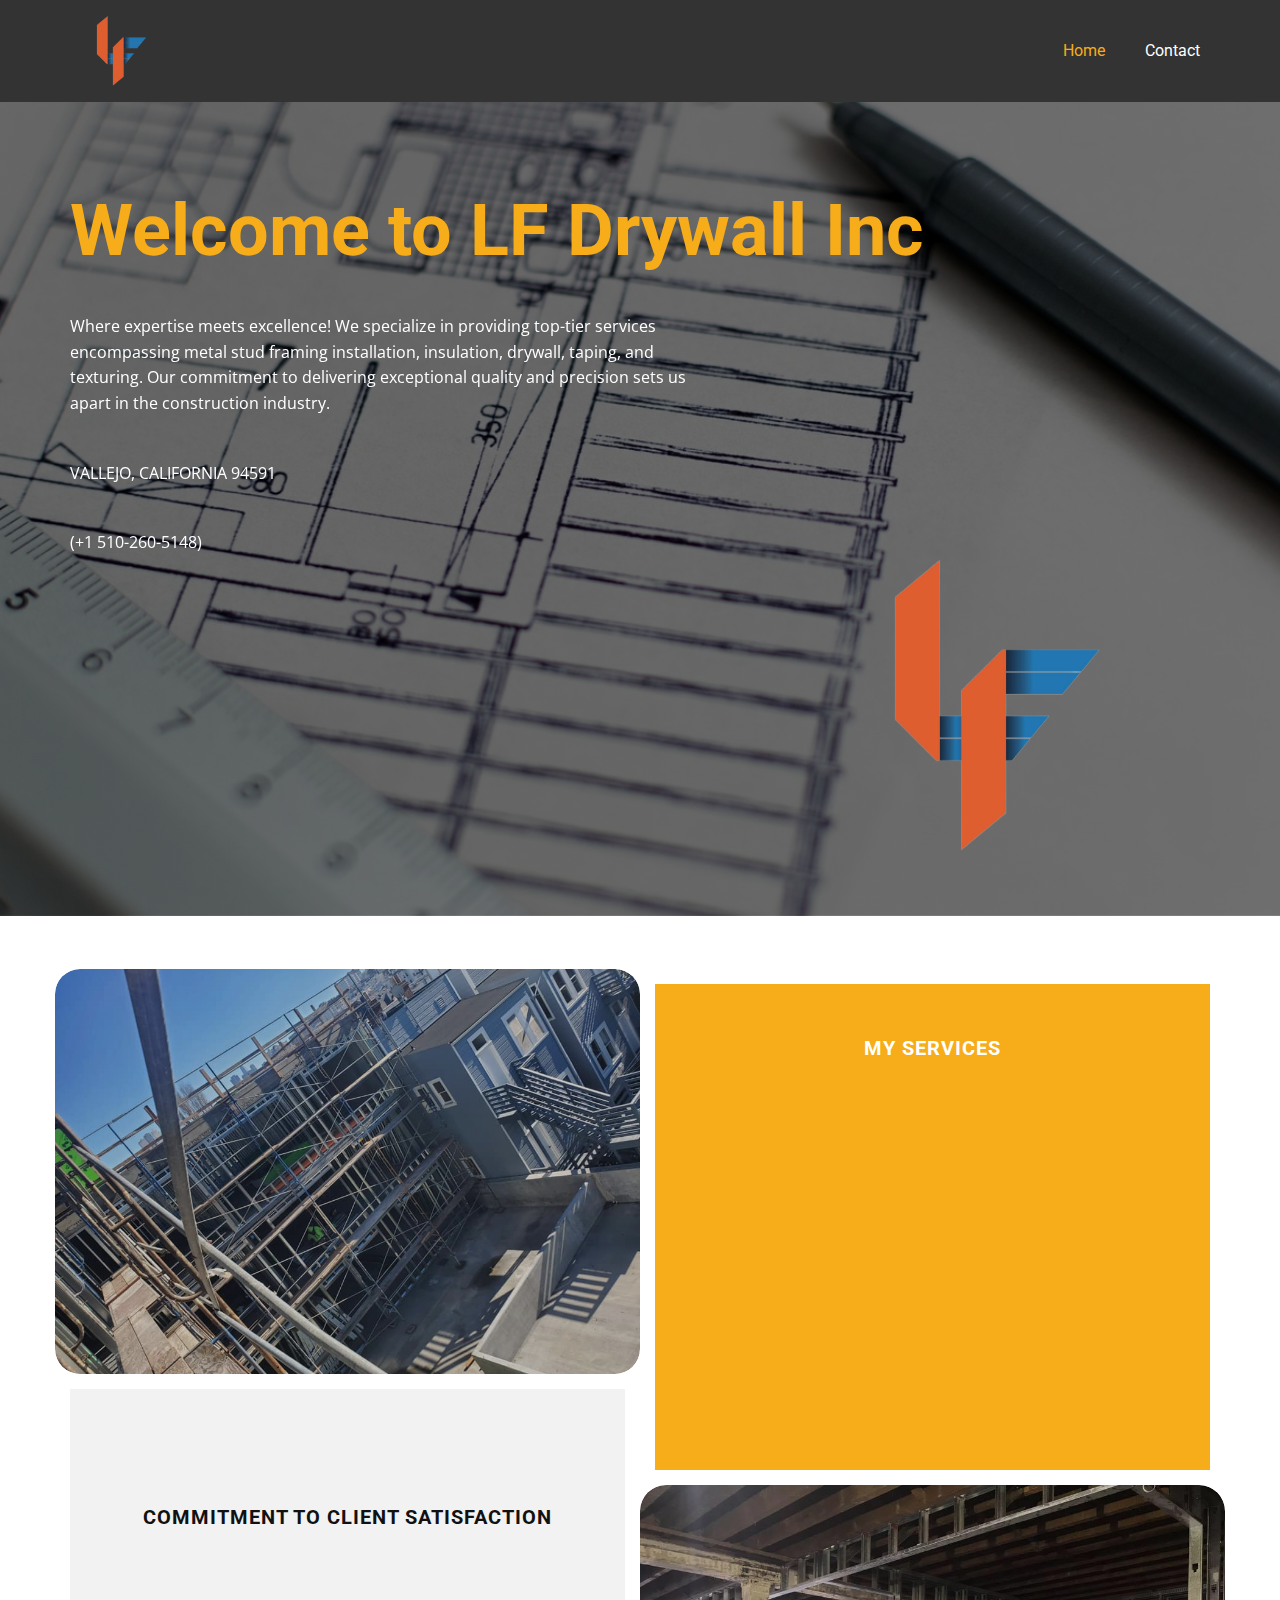
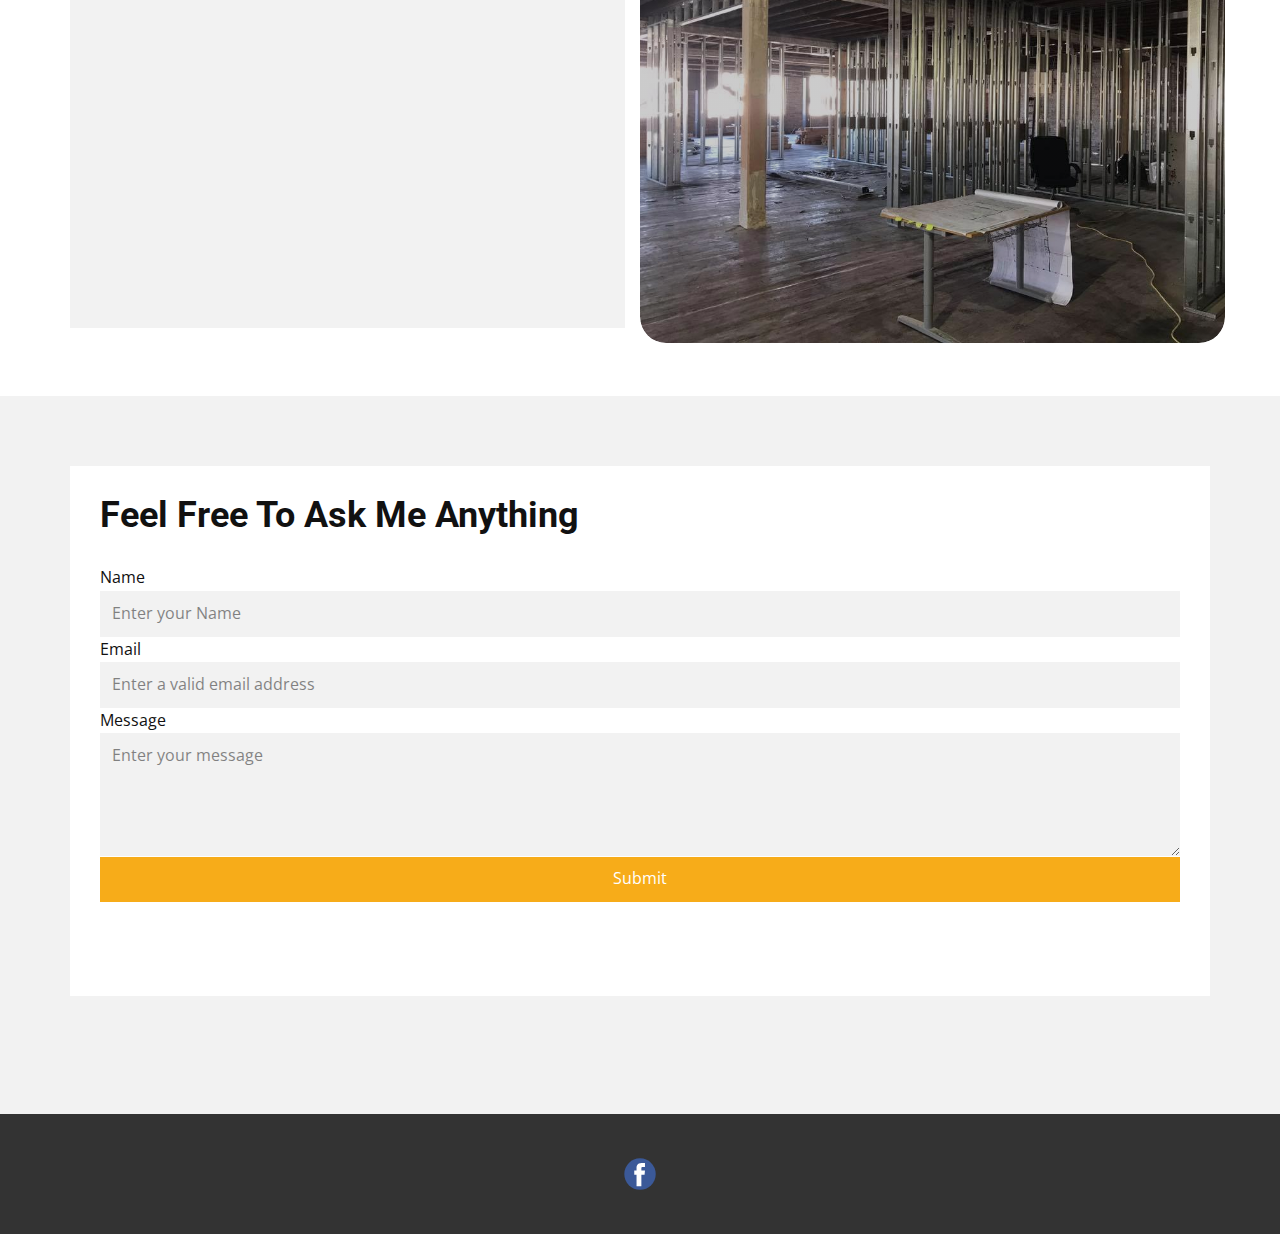
==== index.html @ daeed868 "Add files via upload" ====
<!DOCTYPE html>
<html style="font-size: 16px;" lang="es"><head>
    <meta name="viewport" content="width=device-width, initial-scale=1.0">
    <meta charset="utf-8">
    <meta name="keywords" content="About Our Company, Home Repair Services, Home repair specialists">
    <meta name="description" content="Professional installation of metal stud framing, insulation, drywall, tape and textures.">
    <title>LF Drywall Inc</title>
    <link rel="stylesheet" href="nicepage.css" media="screen">
<link rel="stylesheet" href="LF-Drywall-Inc.css" media="screen">
    <script class="u-script" type="text/javascript" src="jquery.js" defer=""></script>
    <script class="u-script" type="text/javascript" src="nicepage.js" defer=""></script>
    <meta name="generator" content="Nicepage 6.0.3, nicepage.com">
    <meta name="referrer" content="origin">
    <meta property="og:title" content="LF Drywall Inc">
    <meta property="og:description" content="Professional installation of metal stud framing, insulation, drywall, tape and textures.">
    <meta property="og:image" content="images/logo_drywall-removebg-preview.png">
    <link id="u-theme-google-font" rel="stylesheet" href="https://fonts.googleapis.com/css?family=Roboto:100,100i,300,300i,400,400i,500,500i,700,700i,900,900i|Open+Sans:300,300i,400,400i,500,500i,600,600i,700,700i,800,800i">
    <link id="u-page-google-font" rel="stylesheet" href="https://fonts.googleapis.com/css?family=Roboto:100,100i,300,300i,400,400i,500,500i,700,700i,900,900i">
    
    
    
    
    
    <script type="application/ld+json">{
		"@context": "http://schema.org",
		"@type": "Organization",
		"name": "",
		"logo": "images/logo_drywall-removebg-preview.png?rand=a985",
		"sameAs": [
				"https://www.facebook.com/profile.php?id=100057269866777"
		]
}</script>
    <meta name="theme-color" content="#89b2d8">
    <meta property="og:type" content="website">
  <meta data-intl-tel-input-cdn-path="intlTelInput/"></head>
  <body data-home-page="LF-Drywall-Inc.html" data-home-page-title="LF Drywall Inc" data-path-to-root="./" data-include-products="false" class="u-body u-overlap u-overlap-contrast u-xl-mode" data-lang="es"><header class="u-clearfix u-grey-80 u-header u-header" id="sec-75b6"><div class="u-clearfix u-sheet u-sheet-1">
        <a href="https://www.facebook.com/profile.php?id=100057269866777" class="u-image u-logo u-image-1" data-image-width="500" data-image-height="500">
          <img src="images/logo_drywall-removebg-preview.png?rand=a985" class="u-logo-image u-logo-image-1">
        </a>
        <nav class="u-menu u-menu-one-level u-offcanvas u-menu-1">
          <div class="menu-collapse" style="font-size: 1rem; letter-spacing: 0px;">
            <a class="u-button-style u-custom-left-right-menu-spacing u-custom-padding-bottom u-custom-top-bottom-menu-spacing u-nav-link u-text-active-palette-1-base u-text-hover-palette-2-base" href="#">
              <svg class="u-svg-link" viewBox="0 0 24 24"><use xmlns:xlink="http://www.w3.org/1999/xlink" xlink:href="#menu-hamburger"></use></svg>
              <svg class="u-svg-content" version="1.1" id="menu-hamburger" viewBox="0 0 16 16" x="0px" y="0px" xmlns:xlink="http://www.w3.org/1999/xlink" xmlns="http://www.w3.org/2000/svg"><g><rect y="1" width="16" height="2"></rect><rect y="7" width="16" height="2"></rect><rect y="13" width="16" height="2"></rect>
</g></svg>
            </a>
          </div>
          <div class="u-custom-menu u-nav-container">
            <ul class="u-custom-font u-font-roboto u-nav u-spacing-20 u-unstyled u-nav-1"><li class="u-nav-item"><a class="u-border-active-palette-1-base u-border-hover-palette-1-base u-button-style u-nav-link u-text-active-palette-3-base u-text-hover-palette-3-light-2 u-text-white" href="LF-Drywall-Inc.html" style="padding: 10px;">Home</a>
</li><li class="u-nav-item"><a class="u-border-active-palette-1-base u-border-hover-palette-1-base u-button-style u-nav-link u-text-active-palette-3-base u-text-hover-palette-3-light-2 u-text-white" href="Contact.html" style="padding: 10px;">Contact</a>
</li></ul>
          </div>
          <div class="u-custom-menu u-nav-container-collapse">
            <div class="u-black u-container-style u-inner-container-layout u-opacity u-opacity-95 u-sidenav">
              <div class="u-inner-container-layout u-sidenav-overflow">
                <div class="u-menu-close"></div>
                <ul class="u-align-center u-nav u-popupmenu-items u-unstyled u-nav-2"><li class="u-nav-item"><a class="u-button-style u-nav-link" href="LF-Drywall-Inc.html">Home</a>
</li><li class="u-nav-item"><a class="u-button-style u-nav-link" href="Contact.html">Contact</a>
</li></ul>
              </div>
            </div>
            <div class="u-black u-menu-overlay u-opacity u-opacity-70"></div>
          </div>
        </nav>
      </div></header>
    <section class="u-align-center u-clearfix u-container-align-center-sm u-container-align-center-xs u-container-align-left-xxl u-image u-shading u-section-1" id="carousel_2033" data-image-width="1280" data-image-height="853">
      <h1 class="u-align-center-sm u-align-center-xs u-align-left-lg u-align-left-md u-align-left-xl u-text u-text-palette-3-base u-text-1" data-animation-name="customAnimationIn" data-animation-duration="1500" data-animation-delay="0"> Welcome to LF Drywall Inc</h1>
      <p class="u-align-center-sm u-align-center-xs u-align-left-lg u-align-left-md u-align-left-xl u-large-text u-text u-text-body-alt-color u-text-variant u-text-2" data-animation-name="customAnimationIn" data-animation-duration="1500" data-animation-delay="250"> Where expertise meets excellence! We specialize in providing top-tier services encompassing metal stud framing installation, insulation, drywall, taping, and texturing. Our commitment to delivering exceptional quality and precision sets us apart in the construction industry.</p>
      <p class="u-align-center-sm u-align-center-xs u-align-left-lg u-align-left-md u-align-left-xl u-large-text u-text u-text-body-alt-color u-text-variant u-text-2" data-animation-name="customAnimationIn" data-animation-duration="1500" data-animation-delay="250"> VALLEJO, CALIFORNIA 94591 </p>
      <p class="u-align-center-sm u-align-center-xs u-align-left-lg u-align-left-md u-align-left-xl u-large-text u-text u-text-body-alt-color u-text-variant u-text-2" data-animation-name="customAnimationIn" data-animation-duration="1500" data-animation-delay="250"> (+1 510-260-5148) </p>
      <img class="u-image u-image-contain u-image-default u-preserve-proportions u-image-1" src="images/logo_drywall-removebg-preview.png?rand=f177" alt="" data-image-width="500" data-image-height="500">
    </section>
    <section class="u-clearfix u-container-align-center u-section-2" id="sec-ec52">
      <div class="u-clearfix u-sheet u-valign-middle u-sheet-1">
        <div class="data-layout-selected u-clearfix u-expanded-width u-gutter-30 u-layout-wrap u-layout-wrap-1">
          <div class="u-gutter-0 u-layout">
            <div class="u-layout-row">
              <div class="u-size-30 u-size-60-md">
                <div class="u-layout-col">
                  <div class="u-container-style u-hover-feature u-image u-image-round u-layout-cell u-left-cell u-radius u-shading u-size-40 u-image-1" src="" data-image-width="960" data-image-height="720">
                    <div class="u-container-layout u-valign-middle u-container-layout-1"></div>
                  </div>
                  <div class="u-container-align-center u-container-style u-grey-5 u-layout-cell u-left-cell u-size-20 u-layout-cell-2">
                    <div class="u-container-layout u-valign-middle u-container-layout-2">
                      <h5 class="u-align-center u-text u-text-1"> Commitment to Client Satisfaction</h5>
                      <p class="u-align-left u-text u-text-2" data-animation-name="customAnimationIn" data-animation-duration="2250"> At LF Drywall Inc, client satisfaction is paramount. We collaborate closely with our clients, from project inception to completion, ensuring that their unique needs and expectations are not only met but exceeded. Our dedication to delivering projects on time and within specifications underscores our commitment to excellence.</p>
                    </div>
                  </div>
                </div>
              </div>
              <div class="u-size-30 u-size-60-md">
                <div class="u-layout-col">
                  <div class="u-align-center u-container-style u-layout-cell u-palette-3-base u-right-cell u-shape-rectangle u-size-20 u-layout-cell-3">
                    <div class="u-container-layout u-valign-bottom u-container-layout-3">
                      <h5 class="u-align-center u-text u-text-default u-text-3"> MY Services</h5>
                      <ul class="u-align-left u-text u-text-4" data-animation-name="customAnimationIn" data-animation-duration="2250">
                        <li>
                          <span style="font-weight: 700;">Metal Stud Framing Installation:</span> Our team ensures precise and reliable installation for sturdy and durable structural foundations.
                        </li>
                        <li>
                          <span style="font-weight: 700;">Insulation Expertise:</span> We provide superior insulation solutions tailored to meet energy efficiency and specific project requirements.
                        </li>
                        <li>
                          <span style="font-weight: 700;">Drywall, Taping, and Texturing: </span>From installation to finishing touches, our attention to detail ensures a seamless and polished outcome for every surface.
                        </li>
                      </ul>
                    </div>
                  </div>
                  <div class="u-container-style u-hover-feature u-image u-image-round u-layout-cell u-radius u-right-cell u-shading u-size-40 u-image-2" src="" data-image-width="960" data-image-height="720">
                    <div class="u-container-layout u-valign-middle u-container-layout-4"></div>
                  </div>
                </div>
              </div>
            </div>
          </div>
        </div>
      </div>
      
      
    </section>
    <section class="u-clearfix u-grey-5 u-section-3" id="sec-158d">
      <div class="u-clearfix u-sheet u-sheet-1">
        <div class="data-layout-selected u-clearfix u-expanded-width u-gutter-30 u-layout-wrap u-layout-wrap-1">
          <div class="u-layout">
            <div class="u-layout-row">
              <div class="u-container-style u-layout-cell u-size-60 u-white u-layout-cell-1">
                <div class="u-container-layout u-container-layout-1">
                  <h2 class="u-text u-text-default u-text-1"> Feel Free To Ask Me Anything</h2>
                  <div class="u-expanded-width u-form u-form-1">
                    <form action="https://formsubmit.co/05aed440c437f35fdfe6ed589f1fd835" method="POST" style="padding: 0px;">
                      
                      <label class="name">Name</label>
                      <input type="text" placeholder="Enter your Name" name="name" class="u-border-none u-grey-5 u-input u-input-rectangle" required>
                    
                    
                      <label for="email-513e" class="u-label">Email</label>
                      <input type="email" placeholder="Enter a valid email address" id="email-513e" name="email" class="u-border-none u-grey-5 u-input u-input-rectangle" required="">
                    
                    
                      <label for="message-513e" class="u-label">Message</label>
                      <textarea placeholder="Enter your message" rows="4" cols="50" id="message-513e" name="message" class="u-border-none u-grey-5 u-input u-input-rectangle" required=""></textarea>
                    
                    
                      <a href="#" class="u-border-none u-btn u-btn-submit u-button-style u-hover-black u-palette-3-base u-btn-1">Submit</a>
                      <input type="submit" value="submit" class="u-form-control-hidden">
                    
                    <div class="u-form-send-message u-form-send-success"> Thank you! Your message has been sent. </div>
                      <div class="u-form-send-error u-form-send-message"> Unable to send your message. Please fix errors then try again. </div>
                      <input type="hidden" value="" name="recaptchaResponse">
                      <input type="hidden" name="formServices" value="031c166f-878c-89b9-c90a-f54538aeab88">
                    </form>
                  </div>
                </div>
              </div>
            </div>
          </div>
        </div>
      </div>
    </section>
    
    
    
    <footer class="u-clearfix u-footer u-grey-80" id="sec-9346"><div class="u-clearfix u-sheet u-valign-middle u-sheet-1">
        <div class="u-align-left u-social-icons u-spacing-10 u-social-icons-1">
          <a class="u-social-url" title="facebook" target="_blank" href="https://www.facebook.com/profile.php?id=100057269866777"><span class="u-icon u-social-facebook u-social-icon u-icon-1"><svg class="u-svg-link" preserveAspectRatio="xMidYMin slice" viewBox="0 0 112 112" style=""><use xmlns:xlink="http://www.w3.org/1999/xlink" xlink:href="#svg-6a77"></use></svg><svg class="u-svg-content" viewBox="0 0 112 112" x="0" y="0" id="svg-6a77"><circle fill="currentColor" cx="56.1" cy="56.1" r="55"></circle><path fill="#FFFFFF" d="M73.5,31.6h-9.1c-1.4,0-3.6,0.8-3.6,3.9v8.5h12.6L72,58.3H60.8v40.8H43.9V58.3h-8V43.9h8v-9.2
      c0-6.7,3.1-17,17-17h12.5v13.9H73.5z"></path></svg></span>
          </a>
        </div>
      </div></footer>

  
</body></html>
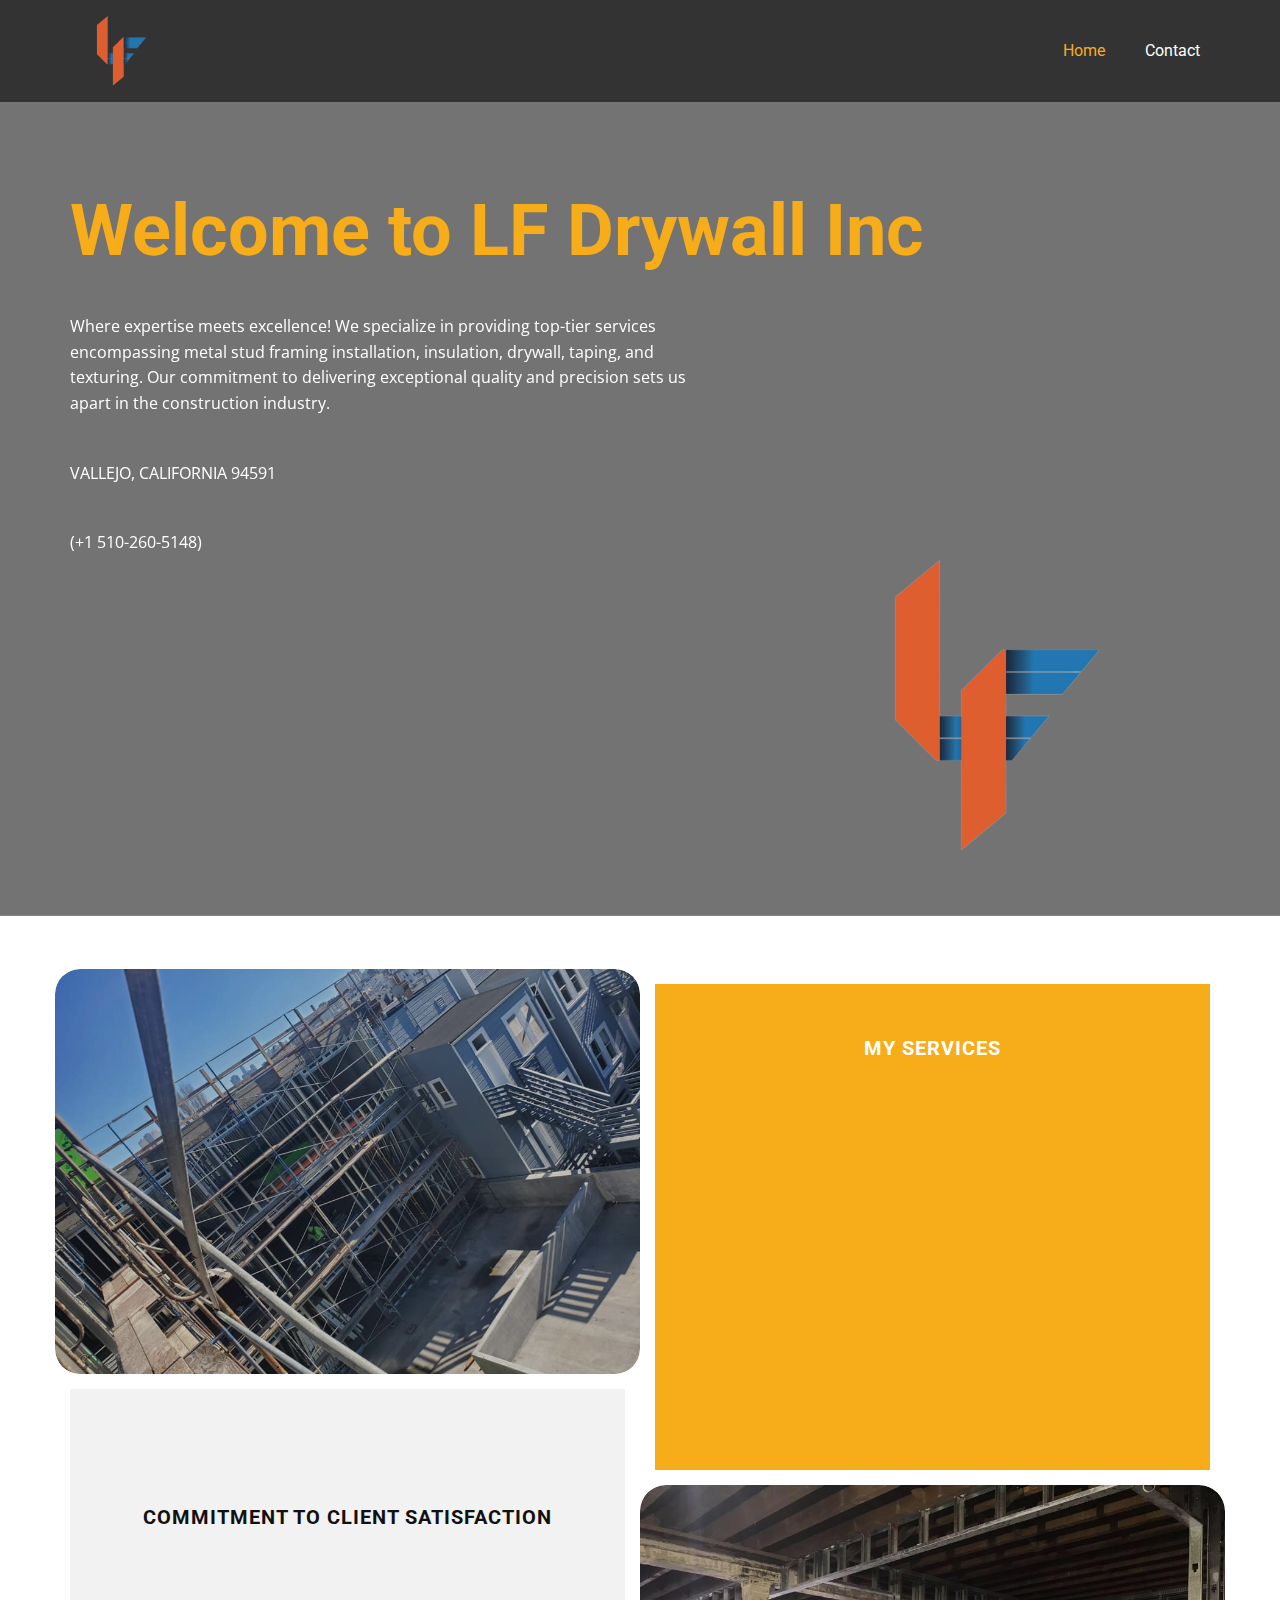
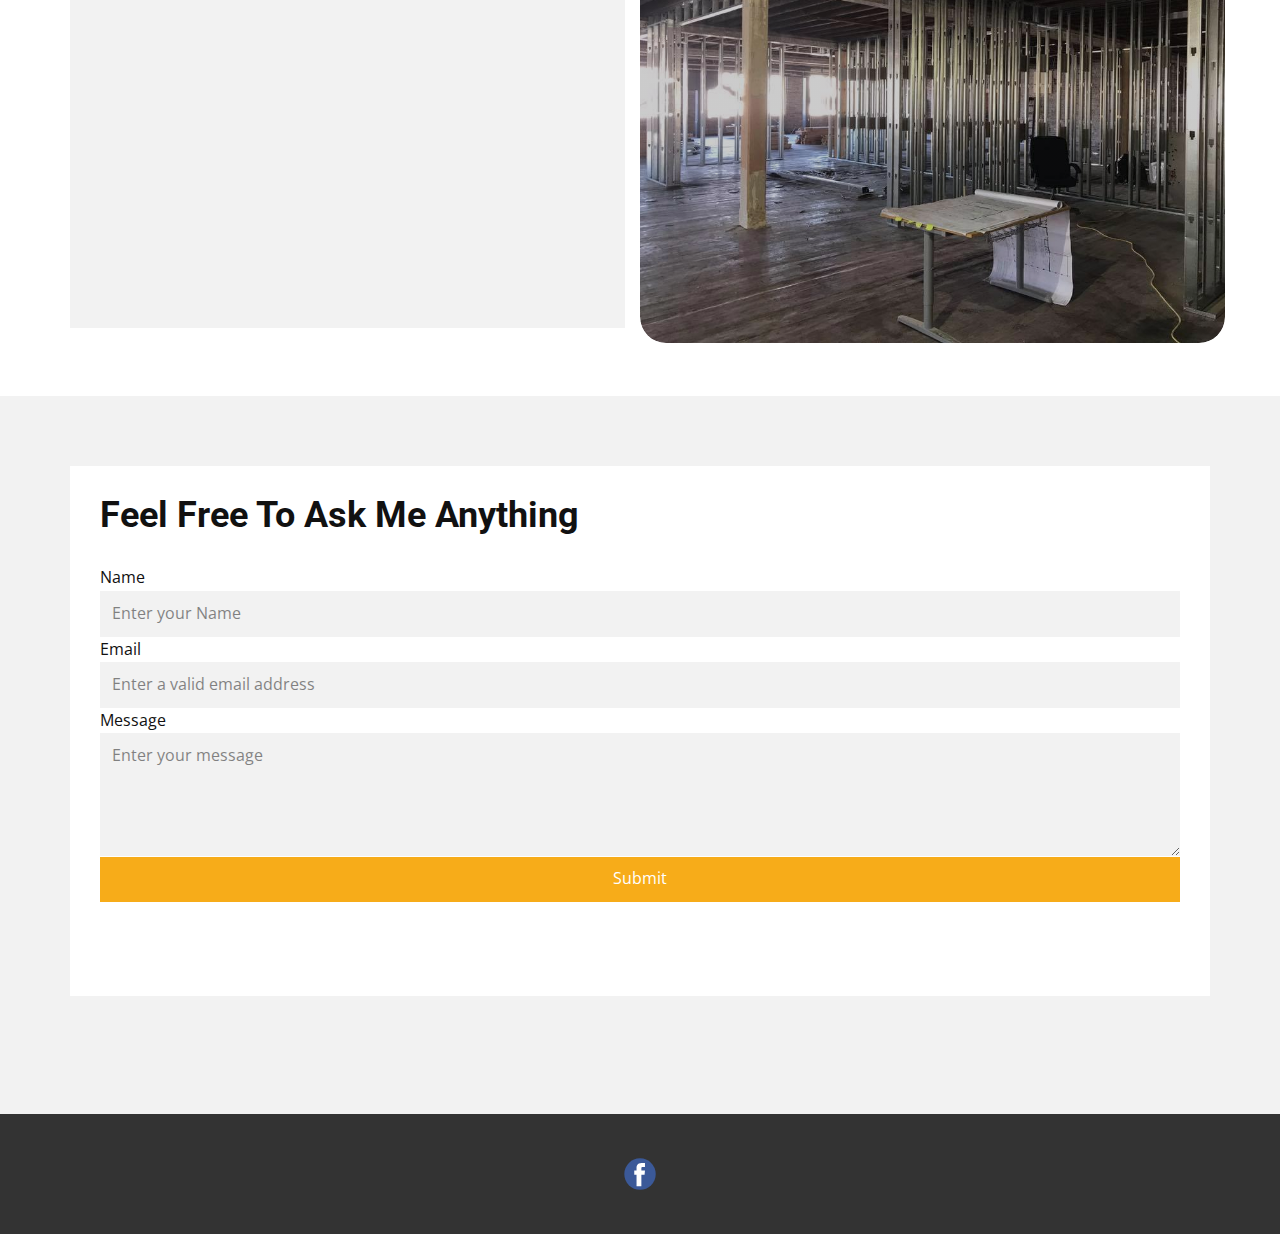
==== commit 59d340c3: "Add favicon" ====
--- a/index.html
+++ b/index.html
@@ -16,7 +16,7 @@
     <meta property="og:image" content="images/logo_drywall-removebg-preview.png">
     <link id="u-theme-google-font" rel="stylesheet" href="https://fonts.googleapis.com/css?family=Roboto:100,100i,300,300i,400,400i,500,500i,700,700i,900,900i|Open+Sans:300,300i,400,400i,500,500i,600,600i,700,700i,800,800i">
     <link id="u-page-google-font" rel="stylesheet" href="https://fonts.googleapis.com/css?family=Roboto:100,100i,300,300i,400,400i,500,500i,700,700i,900,900i">
-    
+    <link rel="icon" href="images/favicon.ico">
     
     
     
@@ -169,4 +169,4 @@
       </div></footer>
 
   
-</body></html>+</body></html>
--- a/LF-Drywall-Inc.css
+++ b/LF-Drywall-Inc.css
@@ -1,5 +1,5 @@
  .u-section-1 {
-  background-image: linear-gradient(0deg, rgba(0,0,0,0.55), rgba(0,0,0,0.55)), url("images/14c987ac57bc645c316965951ab0fe072470af98cae3e6bb9ed05f077d5afea17191c845c1fa1fa99a733bed8e1babf81ccecad11eed7b37339f24_1280.jpg");
+  background-image: linear-gradient(0deg, rgba(0,0,0,0.55), rgba(0,0,0,0.55)), url("images/main_bg.jpg");
   background-position: 50% 50%;
   min-height: 777px;
 }
@@ -522,4 +522,4 @@
   .u-section-3 .u-layout-cell-1 {
     min-height: 100px;
   }
-}+}
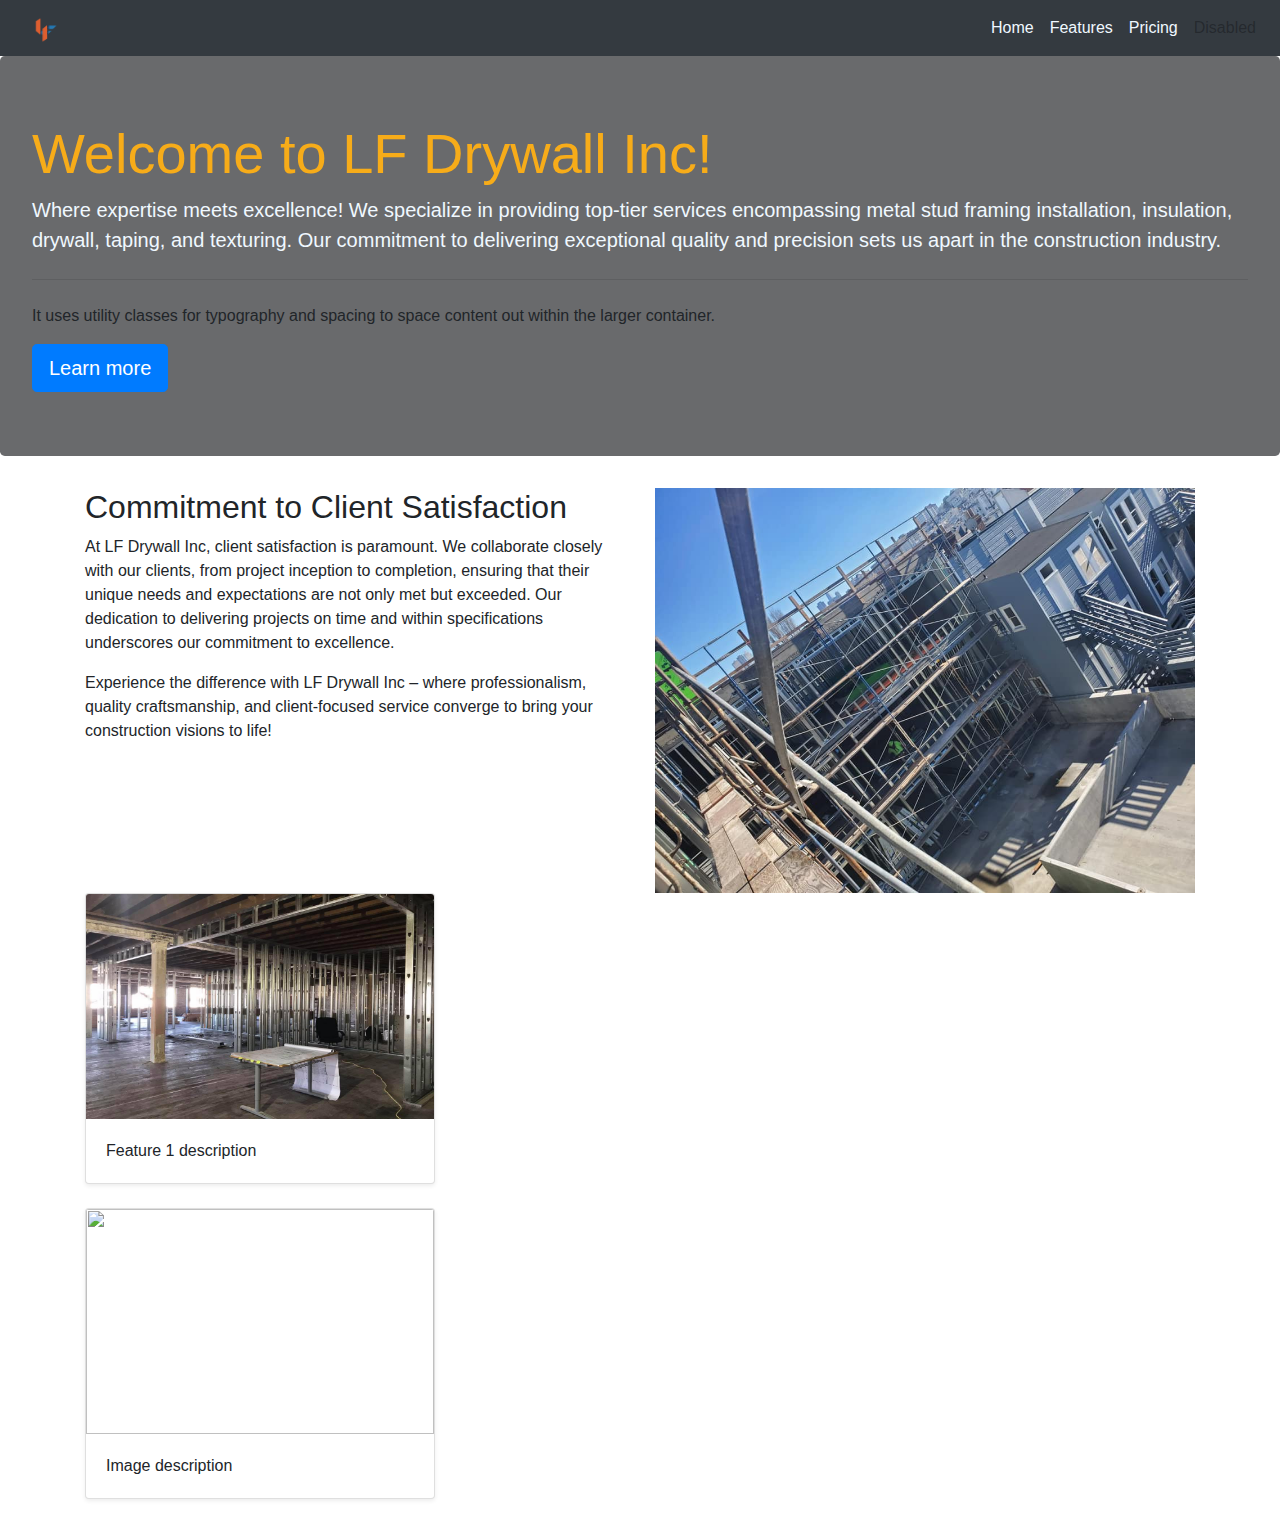
==== commit 0df1fcff: "New page" ====
--- a/index.html
+++ b/index.html
@@ -1,172 +1,102 @@
 <!DOCTYPE html>
-<html style="font-size: 16px;" lang="es"><head>
+<html lang="en">
+<head>
+    <meta charset="UTF-8">
     <meta name="viewport" content="width=device-width, initial-scale=1.0">
-    <meta charset="utf-8">
-    <meta name="keywords" content="About Our Company, Home Repair Services, Home repair specialists">
-    <meta name="description" content="Professional installation of metal stud framing, insulation, drywall, tape and textures.">
     <title>LF Drywall Inc</title>
-    <link rel="stylesheet" href="nicepage.css" media="screen">
-<link rel="stylesheet" href="LF-Drywall-Inc.css" media="screen">
-    <script class="u-script" type="text/javascript" src="jquery.js" defer=""></script>
-    <script class="u-script" type="text/javascript" src="nicepage.js" defer=""></script>
-    <meta name="generator" content="Nicepage 6.0.3, nicepage.com">
-    <meta name="referrer" content="origin">
-    <meta property="og:title" content="LF Drywall Inc">
-    <meta property="og:description" content="Professional installation of metal stud framing, insulation, drywall, tape and textures.">
-    <meta property="og:image" content="images/logo_drywall-removebg-preview.png">
-    <link id="u-theme-google-font" rel="stylesheet" href="https://fonts.googleapis.com/css?family=Roboto:100,100i,300,300i,400,400i,500,500i,700,700i,900,900i|Open+Sans:300,300i,400,400i,500,500i,600,600i,700,700i,800,800i">
-    <link id="u-page-google-font" rel="stylesheet" href="https://fonts.googleapis.com/css?family=Roboto:100,100i,300,300i,400,400i,500,500i,700,700i,900,900i">
-    <link rel="icon" href="images/favicon.ico">
+    <!-- Add Bootstrap CSS -->
+    <link rel="stylesheet" href="https://stackpath.bootstrapcdn.com/bootstrap/4.3.1/css/bootstrap.min.css">
+    <link rel="icon" href="images/favicon-256x256.png">
+</head>
+<body>
+    <!-- Navbar -->
+<nav class="navbar navbar-expand-lg navbar-light bg-dark">
+    <div class="container">
+        <a class="navbar-brand" href="https://www.facebook.com/profile.php?id=100057269866777">
+          <img src="images/logo_drywall-removebg-preview.png" alt="Bootstrap" width="30" height="24">
+        </a>
+      </div>
+    <div class="collapse navbar-collapse" id="navbarNav">
+        <ul class="navbar-nav">
+            <li class="nav-item active">
+                <a class="nav-link" href="#" style="color: aliceblue;">Home <span class="sr-only">(current)</span></a>
+            </li>
+            <li class="nav-item">
+                <a class="nav-link" href="#" style="color: aliceblue;">Features</a>
+            </li>
+            <li class="nav-item">
+                <a class="nav-link" href="#" style="color: aliceblue;">Pricing</a>
+            </li>
+            <li class="nav-item">
+                <a class="nav-link disabled" href="#" tabindex="-1" aria-disabled="true">Disabled</a>
+            </li>
+        </ul>
+    </div>
+</nav>
+
+    <!-- Jumbotron -->
+<div class="jumbotron" style="background-image: linear-gradient(0deg, rgba(0,0,0,0.55), rgba(0,0,0,0.55)), url(images/main_bg.jpg);">
+    <h1 class="display-4" style="color: #f7ac19;">Welcome to LF Drywall Inc!</h1>
+    <p class="lead" style="color: aliceblue;">Where expertise meets excellence! We specialize in providing top-tier services encompassing 
+        metal stud framing installation, insulation, drywall, taping, and texturing. Our commitment to delivering 
+        exceptional quality and precision sets us apart in the construction industry.</p>
+    <hr class="my-4">
+    <p>It uses utility classes for typography and spacing to space content out within the larger container.</p>
+    <a class="btn btn-primary btn-lg" href="#" role="button">Learn more</a>
+</div>
+
+    <!-- Presentation -->
+<div class="container">
+    <div class="row">
+        <div class="col-md-6">
+            <h2>Commitment to Client Satisfaction</h2>
+            <p>At LF Drywall Inc, client satisfaction is paramount. We collaborate closely with our clients, 
+                from project inception to completion, ensuring that their unique needs and expectations are not 
+                only met but exceeded. Our dedication to delivering projects on time and within specifications 
+                underscores our commitment to excellence.</p>
+            <p>
+                Experience the difference with LF Drywall Inc – where professionalism, quality craftsmanship, 
+                and client-focused service converge to bring your construction visions to life!</p>
+        </div>
+        <div class="col-md-6">
+            <img src="images/about_img_1.jpg" alt="Presentation" class="img-fluid">
+        </div>
+    </div>
+</div>
     
-    
-    
-    
-    <script type="application/ld+json">{
-		"@context": "http://schema.org",
-		"@type": "Organization",
-		"name": "",
-		"logo": "images/logo_drywall-removebg-preview.png?rand=a985",
-		"sameAs": [
-				"https://www.facebook.com/profile.php?id=100057269866777"
-		]
-}</script>
-    <meta name="theme-color" content="#89b2d8">
-    <meta property="og:type" content="website">
-  <meta data-intl-tel-input-cdn-path="intlTelInput/"></head>
-  <body data-home-page="LF-Drywall-Inc.html" data-home-page-title="LF Drywall Inc" data-path-to-root="./" data-include-products="false" class="u-body u-overlap u-overlap-contrast u-xl-mode" data-lang="es"><header class="u-clearfix u-grey-80 u-header u-header" id="sec-75b6"><div class="u-clearfix u-sheet u-sheet-1">
-        <a href="https://www.facebook.com/profile.php?id=100057269866777" class="u-image u-logo u-image-1" data-image-width="500" data-image-height="500">
-          <img src="images/logo_drywall-removebg-preview.png?rand=a985" class="u-logo-image u-logo-image-1">
-        </a>
-        <nav class="u-menu u-menu-one-level u-offcanvas u-menu-1">
-          <div class="menu-collapse" style="font-size: 1rem; letter-spacing: 0px;">
-            <a class="u-button-style u-custom-left-right-menu-spacing u-custom-padding-bottom u-custom-top-bottom-menu-spacing u-nav-link u-text-active-palette-1-base u-text-hover-palette-2-base" href="#">
-              <svg class="u-svg-link" viewBox="0 0 24 24"><use xmlns:xlink="http://www.w3.org/1999/xlink" xlink:href="#menu-hamburger"></use></svg>
-              <svg class="u-svg-content" version="1.1" id="menu-hamburger" viewBox="0 0 16 16" x="0px" y="0px" xmlns:xlink="http://www.w3.org/1999/xlink" xmlns="http://www.w3.org/2000/svg"><g><rect y="1" width="16" height="2"></rect><rect y="7" width="16" height="2"></rect><rect y="13" width="16" height="2"></rect>
-</g></svg>
-            </a>
-          </div>
-          <div class="u-custom-menu u-nav-container">
-            <ul class="u-custom-font u-font-roboto u-nav u-spacing-20 u-unstyled u-nav-1"><li class="u-nav-item"><a class="u-border-active-palette-1-base u-border-hover-palette-1-base u-button-style u-nav-link u-text-active-palette-3-base u-text-hover-palette-3-light-2 u-text-white" href="LF-Drywall-Inc.html" style="padding: 10px;">Home</a>
-</li><li class="u-nav-item"><a class="u-border-active-palette-1-base u-border-hover-palette-1-base u-button-style u-nav-link u-text-active-palette-3-base u-text-hover-palette-3-light-2 u-text-white" href="Contact.html" style="padding: 10px;">Contact</a>
-</li></ul>
-          </div>
-          <div class="u-custom-menu u-nav-container-collapse">
-            <div class="u-black u-container-style u-inner-container-layout u-opacity u-opacity-95 u-sidenav">
-              <div class="u-inner-container-layout u-sidenav-overflow">
-                <div class="u-menu-close"></div>
-                <ul class="u-align-center u-nav u-popupmenu-items u-unstyled u-nav-2"><li class="u-nav-item"><a class="u-button-style u-nav-link" href="LF-Drywall-Inc.html">Home</a>
-</li><li class="u-nav-item"><a class="u-button-style u-nav-link" href="Contact.html">Contact</a>
-</li></ul>
-              </div>
+        <!-- Features -->
+<div class="container">
+    <div class="row">
+        <div class="col-md-4">
+            <div class="card mb-4 shadow-sm">
+                <img src="images/about_img_2.jpg" class="bd-placeholder-img card-img-top" width="100%" height="225">
+                <div class="card-body">
+                    <p class="card-text">Feature 1 description</p>
+                </div>
             </div>
-            <div class="u-black u-menu-overlay u-opacity u-opacity-70"></div>
-          </div>
-        </nav>
-      </div></header>
-    <section class="u-align-center u-clearfix u-container-align-center-sm u-container-align-center-xs u-container-align-left-xxl u-image u-shading u-section-1" id="carousel_2033" data-image-width="1280" data-image-height="853">
-      <h1 class="u-align-center-sm u-align-center-xs u-align-left-lg u-align-left-md u-align-left-xl u-text u-text-palette-3-base u-text-1" data-animation-name="customAnimationIn" data-animation-duration="1500" data-animation-delay="0"> Welcome to LF Drywall Inc</h1>
-      <p class="u-align-center-sm u-align-center-xs u-align-left-lg u-align-left-md u-align-left-xl u-large-text u-text u-text-body-alt-color u-text-variant u-text-2" data-animation-name="customAnimationIn" data-animation-duration="1500" data-animation-delay="250"> Where expertise meets excellence! We specialize in providing top-tier services encompassing metal stud framing installation, insulation, drywall, taping, and texturing. Our commitment to delivering exceptional quality and precision sets us apart in the construction industry.</p>
-      <p class="u-align-center-sm u-align-center-xs u-align-left-lg u-align-left-md u-align-left-xl u-large-text u-text u-text-body-alt-color u-text-variant u-text-2" data-animation-name="customAnimationIn" data-animation-duration="1500" data-animation-delay="250"> VALLEJO, CALIFORNIA 94591 </p>
-      <p class="u-align-center-sm u-align-center-xs u-align-left-lg u-align-left-md u-align-left-xl u-large-text u-text u-text-body-alt-color u-text-variant u-text-2" data-animation-name="customAnimationIn" data-animation-duration="1500" data-animation-delay="250"> (+1 510-260-5148) </p>
-      <img class="u-image u-image-contain u-image-default u-preserve-proportions u-image-1" src="images/logo_drywall-removebg-preview.png?rand=f177" alt="" data-image-width="500" data-image-height="500">
-    </section>
-    <section class="u-clearfix u-container-align-center u-section-2" id="sec-ec52">
-      <div class="u-clearfix u-sheet u-valign-middle u-sheet-1">
-        <div class="data-layout-selected u-clearfix u-expanded-width u-gutter-30 u-layout-wrap u-layout-wrap-1">
-          <div class="u-gutter-0 u-layout">
-            <div class="u-layout-row">
-              <div class="u-size-30 u-size-60-md">
-                <div class="u-layout-col">
-                  <div class="u-container-style u-hover-feature u-image u-image-round u-layout-cell u-left-cell u-radius u-shading u-size-40 u-image-1" src="" data-image-width="960" data-image-height="720">
-                    <div class="u-container-layout u-valign-middle u-container-layout-1"></div>
-                  </div>
-                  <div class="u-container-align-center u-container-style u-grey-5 u-layout-cell u-left-cell u-size-20 u-layout-cell-2">
-                    <div class="u-container-layout u-valign-middle u-container-layout-2">
-                      <h5 class="u-align-center u-text u-text-1"> Commitment to Client Satisfaction</h5>
-                      <p class="u-align-left u-text u-text-2" data-animation-name="customAnimationIn" data-animation-duration="2250"> At LF Drywall Inc, client satisfaction is paramount. We collaborate closely with our clients, from project inception to completion, ensuring that their unique needs and expectations are not only met but exceeded. Our dedication to delivering projects on time and within specifications underscores our commitment to excellence.</p>
-                    </div>
-                  </div>
+        </div>
+        <!-- Repeat for each feature -->
+    </div>
+</div>
+
+<!-- Gallery -->
+<div class="container">
+    <div class="row">
+        <div class="col-md-4">
+            <div class="card mb-4 shadow-sm">
+                <img src="your-image-url" class="bd-placeholder-img card-img-top" width="100%" height="225">
+                <div class="card-body">
+                    <p class="card-text">Image description</p>
                 </div>
-              </div>
-              <div class="u-size-30 u-size-60-md">
-                <div class="u-layout-col">
-                  <div class="u-align-center u-container-style u-layout-cell u-palette-3-base u-right-cell u-shape-rectangle u-size-20 u-layout-cell-3">
-                    <div class="u-container-layout u-valign-bottom u-container-layout-3">
-                      <h5 class="u-align-center u-text u-text-default u-text-3"> MY Services</h5>
-                      <ul class="u-align-left u-text u-text-4" data-animation-name="customAnimationIn" data-animation-duration="2250">
-                        <li>
-                          <span style="font-weight: 700;">Metal Stud Framing Installation:</span> Our team ensures precise and reliable installation for sturdy and durable structural foundations.
-                        </li>
-                        <li>
-                          <span style="font-weight: 700;">Insulation Expertise:</span> We provide superior insulation solutions tailored to meet energy efficiency and specific project requirements.
-                        </li>
-                        <li>
-                          <span style="font-weight: 700;">Drywall, Taping, and Texturing: </span>From installation to finishing touches, our attention to detail ensures a seamless and polished outcome for every surface.
-                        </li>
-                      </ul>
-                    </div>
-                  </div>
-                  <div class="u-container-style u-hover-feature u-image u-image-round u-layout-cell u-radius u-right-cell u-shading u-size-40 u-image-2" src="" data-image-width="960" data-image-height="720">
-                    <div class="u-container-layout u-valign-middle u-container-layout-4"></div>
-                  </div>
-                </div>
-              </div>
             </div>
-          </div>
         </div>
-      </div>
-      
-      
-    </section>
-    <section class="u-clearfix u-grey-5 u-section-3" id="sec-158d">
-      <div class="u-clearfix u-sheet u-sheet-1">
-        <div class="data-layout-selected u-clearfix u-expanded-width u-gutter-30 u-layout-wrap u-layout-wrap-1">
-          <div class="u-layout">
-            <div class="u-layout-row">
-              <div class="u-container-style u-layout-cell u-size-60 u-white u-layout-cell-1">
-                <div class="u-container-layout u-container-layout-1">
-                  <h2 class="u-text u-text-default u-text-1"> Feel Free To Ask Me Anything</h2>
-                  <div class="u-expanded-width u-form u-form-1">
-                    <form action="https://formsubmit.co/05aed440c437f35fdfe6ed589f1fd835" method="POST" style="padding: 0px;">
-                      
-                      <label class="name">Name</label>
-                      <input type="text" placeholder="Enter your Name" name="name" class="u-border-none u-grey-5 u-input u-input-rectangle" required>
-                    
-                    
-                      <label for="email-513e" class="u-label">Email</label>
-                      <input type="email" placeholder="Enter a valid email address" id="email-513e" name="email" class="u-border-none u-grey-5 u-input u-input-rectangle" required="">
-                    
-                    
-                      <label for="message-513e" class="u-label">Message</label>
-                      <textarea placeholder="Enter your message" rows="4" cols="50" id="message-513e" name="message" class="u-border-none u-grey-5 u-input u-input-rectangle" required=""></textarea>
-                    
-                    
-                      <a href="#" class="u-border-none u-btn u-btn-submit u-button-style u-hover-black u-palette-3-base u-btn-1">Submit</a>
-                      <input type="submit" value="submit" class="u-form-control-hidden">
-                    
-                    <div class="u-form-send-message u-form-send-success"> Thank you! Your message has been sent. </div>
-                      <div class="u-form-send-error u-form-send-message"> Unable to send your message. Please fix errors then try again. </div>
-                      <input type="hidden" value="" name="recaptchaResponse">
-                      <input type="hidden" name="formServices" value="031c166f-878c-89b9-c90a-f54538aeab88">
-                    </form>
-                  </div>
-                </div>
-              </div>
-            </div>
-          </div>
-        </div>
-      </div>
-    </section>
-    
-    
-    
-    <footer class="u-clearfix u-footer u-grey-80" id="sec-9346"><div class="u-clearfix u-sheet u-valign-middle u-sheet-1">
-        <div class="u-align-left u-social-icons u-spacing-10 u-social-icons-1">
-          <a class="u-social-url" title="facebook" target="_blank" href="https://www.facebook.com/profile.php?id=100057269866777"><span class="u-icon u-social-facebook u-social-icon u-icon-1"><svg class="u-svg-link" preserveAspectRatio="xMidYMin slice" viewBox="0 0 112 112" style=""><use xmlns:xlink="http://www.w3.org/1999/xlink" xlink:href="#svg-6a77"></use></svg><svg class="u-svg-content" viewBox="0 0 112 112" x="0" y="0" id="svg-6a77"><circle fill="currentColor" cx="56.1" cy="56.1" r="55"></circle><path fill="#FFFFFF" d="M73.5,31.6h-9.1c-1.4,0-3.6,0.8-3.6,3.9v8.5h12.6L72,58.3H60.8v40.8H43.9V58.3h-8V43.9h8v-9.2
-      c0-6.7,3.1-17,17-17h12.5v13.9H73.5z"></path></svg></span>
-          </a>
-        </div>
-      </div></footer>
+        <!-- Repeat for each image in the gallery -->
+    </div>
+</div>
 
-  
-</body></html>
+    <!-- Add Bootstrap JS and its dependencies jQuery and Popper.js at the end of the body -->
+    <script src="https://code.jquery.com/jquery-3.3.1.slim.min.js"></script>
+    <script src="https://cdnjs.cloudflare.com/ajax/libs/popper.js/1.14.7/umd/popper.min.js"></script>
+    <script src="https://stackpath.bootstrapcdn.com/bootstrap/4.3.1/js/bootstrap.min.js"></script>
+</body>
+</html>